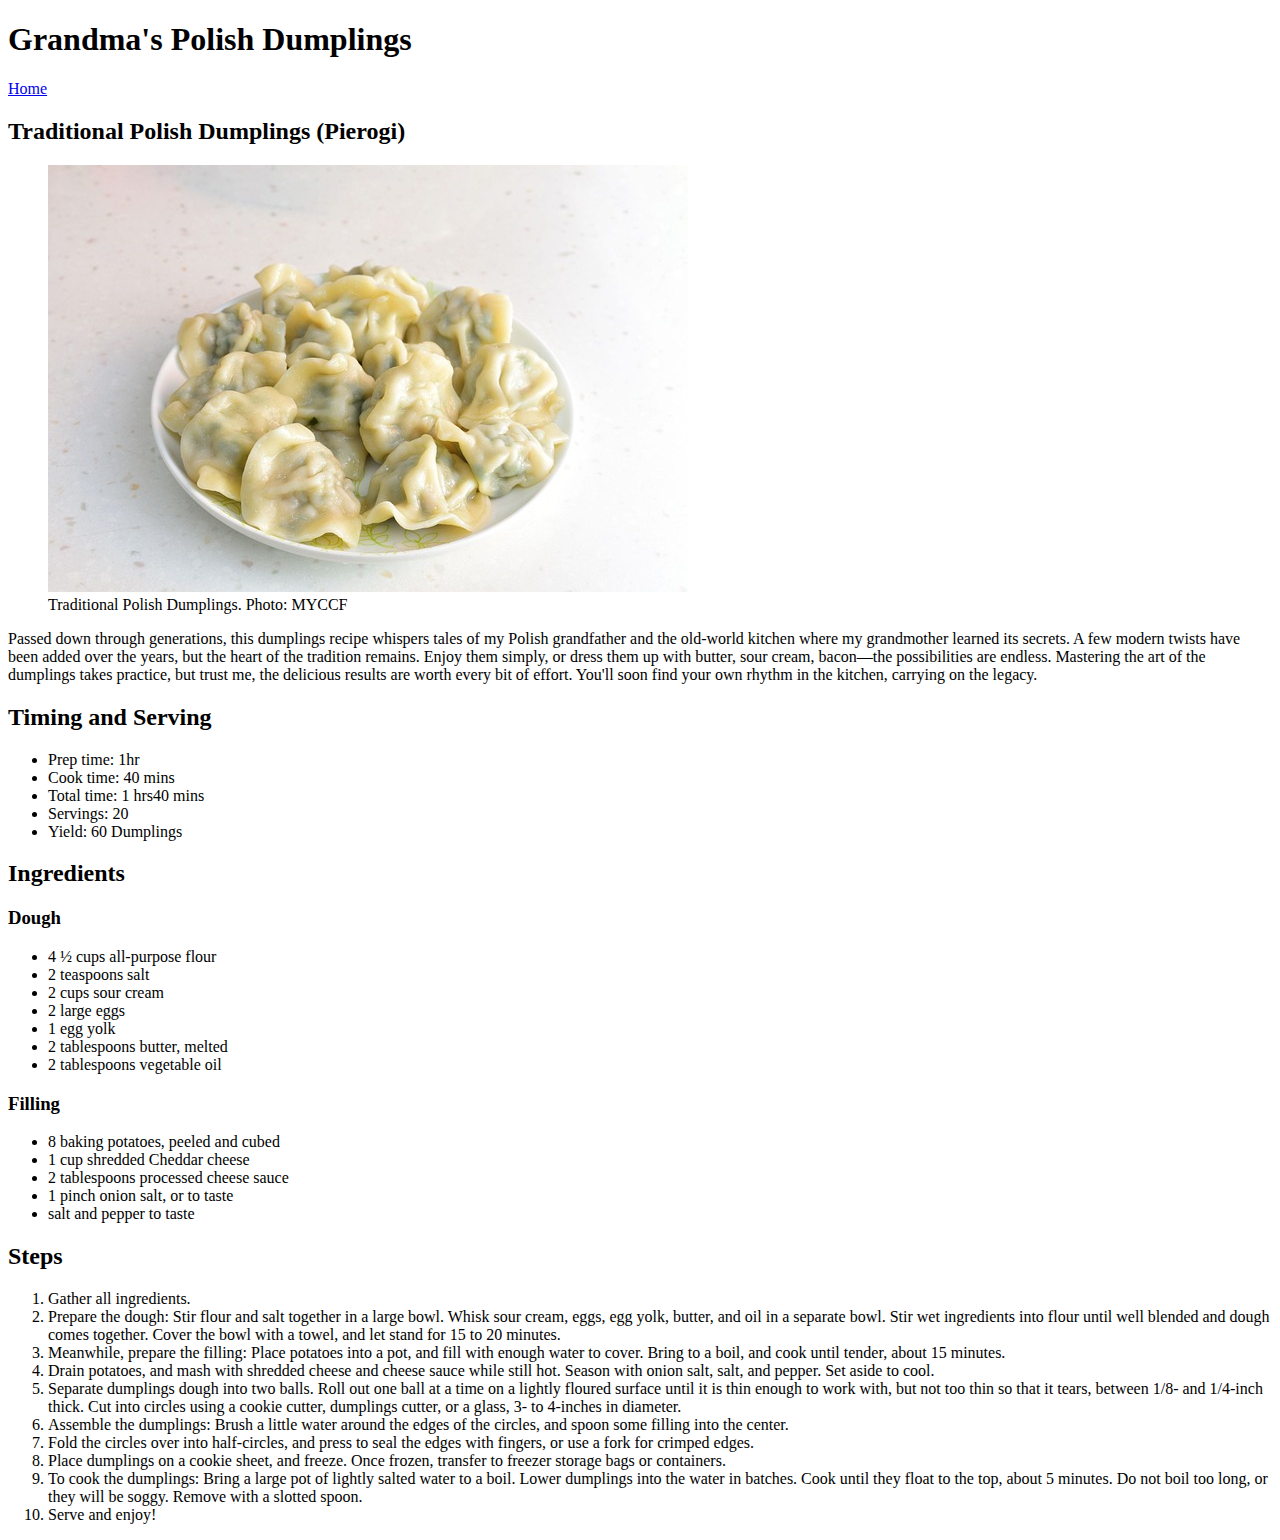
==== recipes/polskie_pierogi.html @ fb5d4b5f "Add: Main webpage and sub pages, images + README" ====
<!DOCTYPE html>
<html lang="en">
    <head>
        <meta charset="UTF-8" />
        <meta name="viewport" content="width=device-width, initial-scale=1.0" />
        <title>Grandma's Polish Dumplings</title>
    </head>
    <body>
        <header>
            <h1>Grandma's Polish Dumplings</h1>
            <a href="/index.html">Home</a>
        </header>
        <main>
            <section>
                <h2>Traditional Polish Dumplings (Pierogi)</h2>
                <figure>
                    <img
                        src="/img/food-8450082_640.jpg"
                        alt="Red velvet pots de creme"
                    />
                    <figcaption>
                        Traditional Polish Dumplings. Photo: MYCCF
                    </figcaption>
                </figure>
                <p>
                    Passed down through generations, this dumplings recipe
                    whispers tales of my Polish grandfather and the old-world
                    kitchen where my grandmother learned its secrets. A few
                    modern twists have been added over the years, but the heart
                    of the tradition remains. Enjoy them simply, or dress them
                    up with butter, sour cream, bacon—the possibilities are
                    endless. Mastering the art of the dumplings takes practice,
                    but trust me, the delicious results are worth every bit of
                    effort. You'll soon find your own rhythm in the kitchen,
                    carrying on the legacy.
                </p>

                <h2>Timing and Serving</h2>
                <ul>
                    <li>Prep time: 1hr</li>
                    <li>Cook time: 40 mins</li>
                    <li>Total time: 1 hrs40 mins</li>
                    <li>Servings: 20</li>
                    <li>Yield: 60 Dumplings</li>
                </ul>

                <h2>Ingredients</h2>
                <h3>Dough</h3>
                <ul>
                    <li>4 ½ cups all-purpose flour</li>
                    <li>2 teaspoons salt</li>
                    <li>2 cups sour cream</li>
                    <li>2 large eggs</li>
                    <li>1 egg yolk</li>
                    <li>2 tablespoons butter, melted</li>
                    <li>2 tablespoons vegetable oil</li>
                </ul>

                <h3>Filling</h3>
                <ul>
                    <li>8 baking potatoes, peeled and cubed</li>
                    <li>1 cup shredded Cheddar cheese</li>
                    <li>2 tablespoons processed cheese sauce</li>
                    <li>1 pinch onion salt, or to taste</li>
                    <li>salt and pepper to taste</li>
                </ul>
                <h2>Steps</h2>
                <ol>
                    <li>Gather all ingredients.</li>
                    <li>
                        Prepare the dough: Stir flour and salt together in a
                        large bowl. Whisk sour cream, eggs, egg yolk, butter,
                        and oil in a separate bowl. Stir wet ingredients into
                        flour until well blended and dough comes together. Cover
                        the bowl with a towel, and let stand for 15 to 20
                        minutes.
                    </li>
                    <li>
                        Meanwhile, prepare the filling: Place potatoes into a
                        pot, and fill with enough water to cover. Bring to a
                        boil, and cook until tender, about 15 minutes.
                    </li>
                    <li>
                        Drain potatoes, and mash with shredded cheese and cheese
                        sauce while still hot. Season with onion salt, salt, and
                        pepper. Set aside to cool.
                    </li>
                    <li>
                        Separate dumplings dough into two balls. Roll out one
                        ball at a time on a lightly floured surface until it is
                        thin enough to work with, but not too thin so that it
                        tears, between 1/8- and 1/4-inch thick. Cut into circles
                        using a cookie cutter, dumplings cutter, or a glass, 3-
                        to 4-inches in diameter.
                    </li>
                    <li>
                        Assemble the dumplings: Brush a little water around the
                        edges of the circles, and spoon some filling into the
                        center.
                    </li>
                    <li>
                        Fold the circles over into half-circles, and press to
                        seal the edges with fingers, or use a fork for crimped
                        edges.
                    </li>
                    <li>
                        Place dumplings on a cookie sheet, and freeze. Once
                        frozen, transfer to freezer storage bags or containers.
                    </li>
                    <li>
                        To cook the dumplings: Bring a large pot of lightly
                        salted water to a boil. Lower dumplings into the water
                        in batches. Cook until they float to the top, about 5
                        minutes. Do not boil too long, or they will be soggy.
                        Remove with a slotted spoon.
                    </li>
                    <li>Serve and enjoy!</li>
                </ol>
            </section>
        </main>
    </body>
</html>
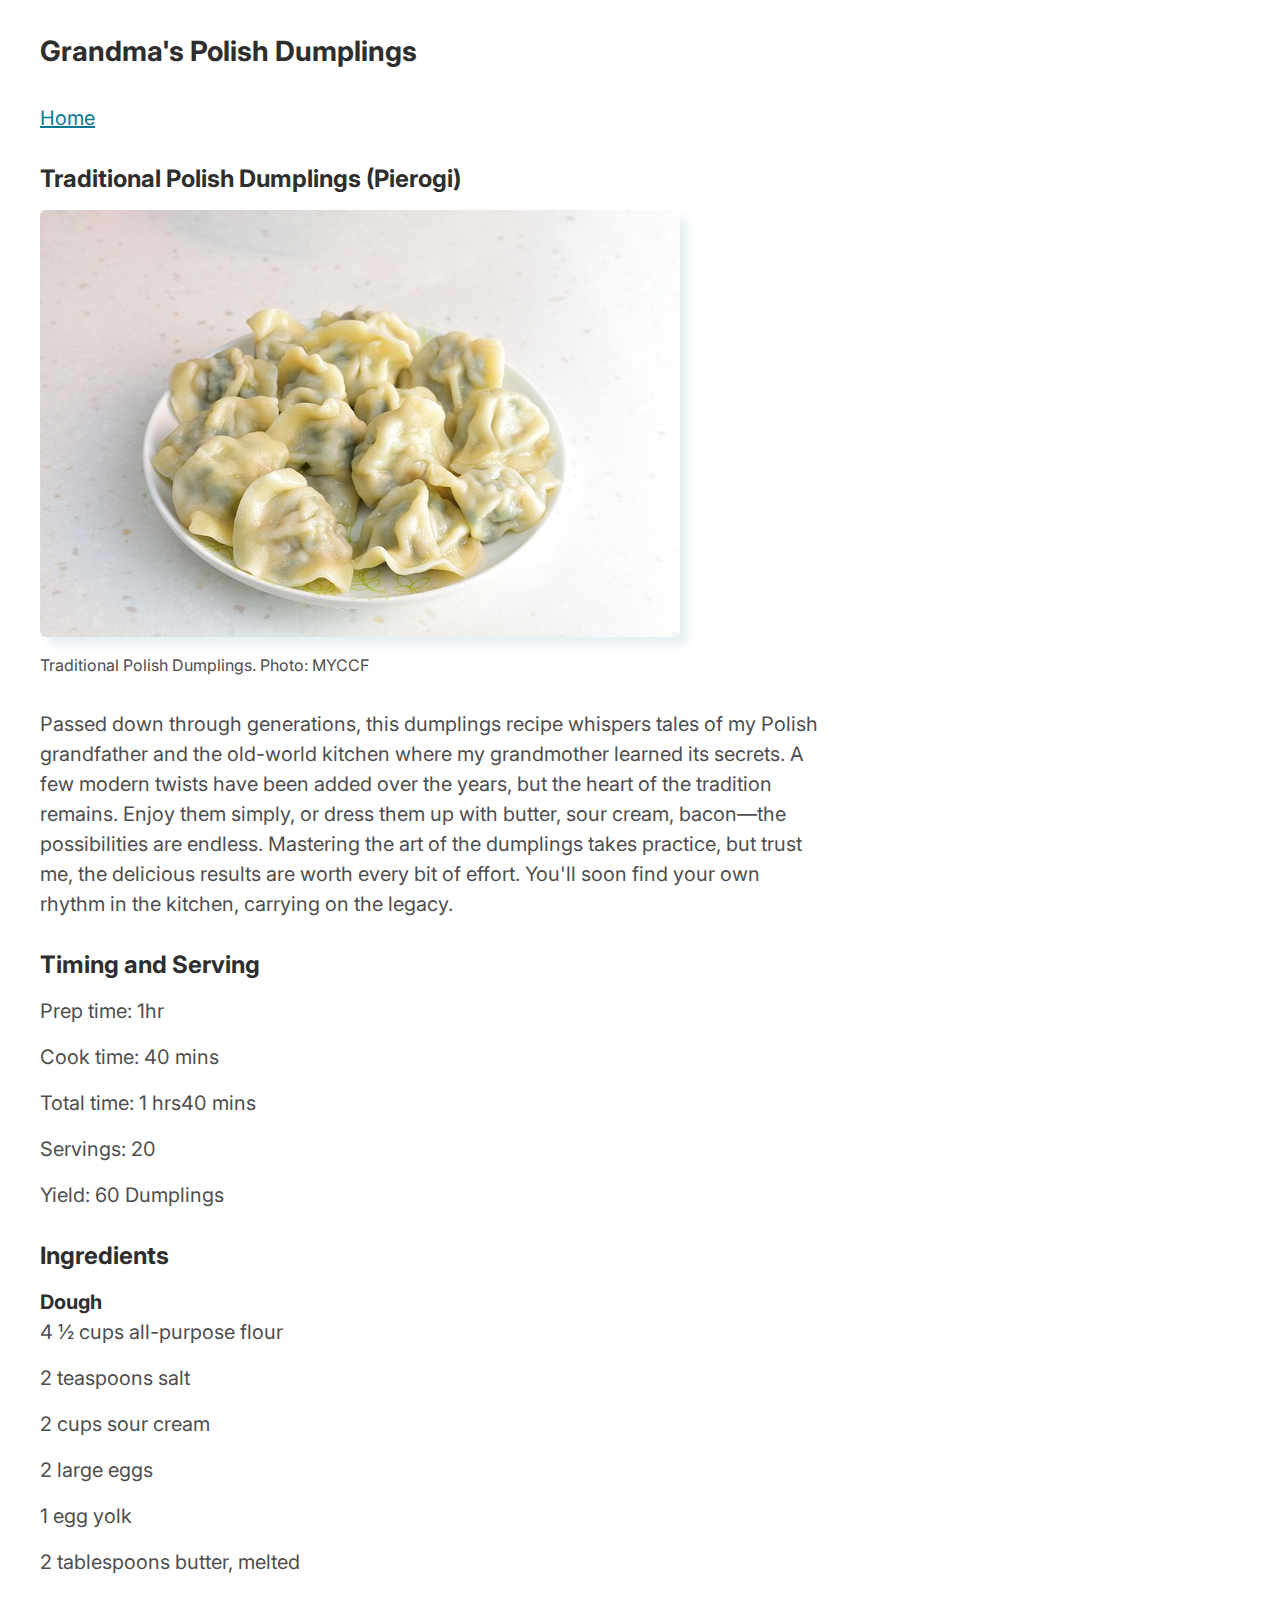
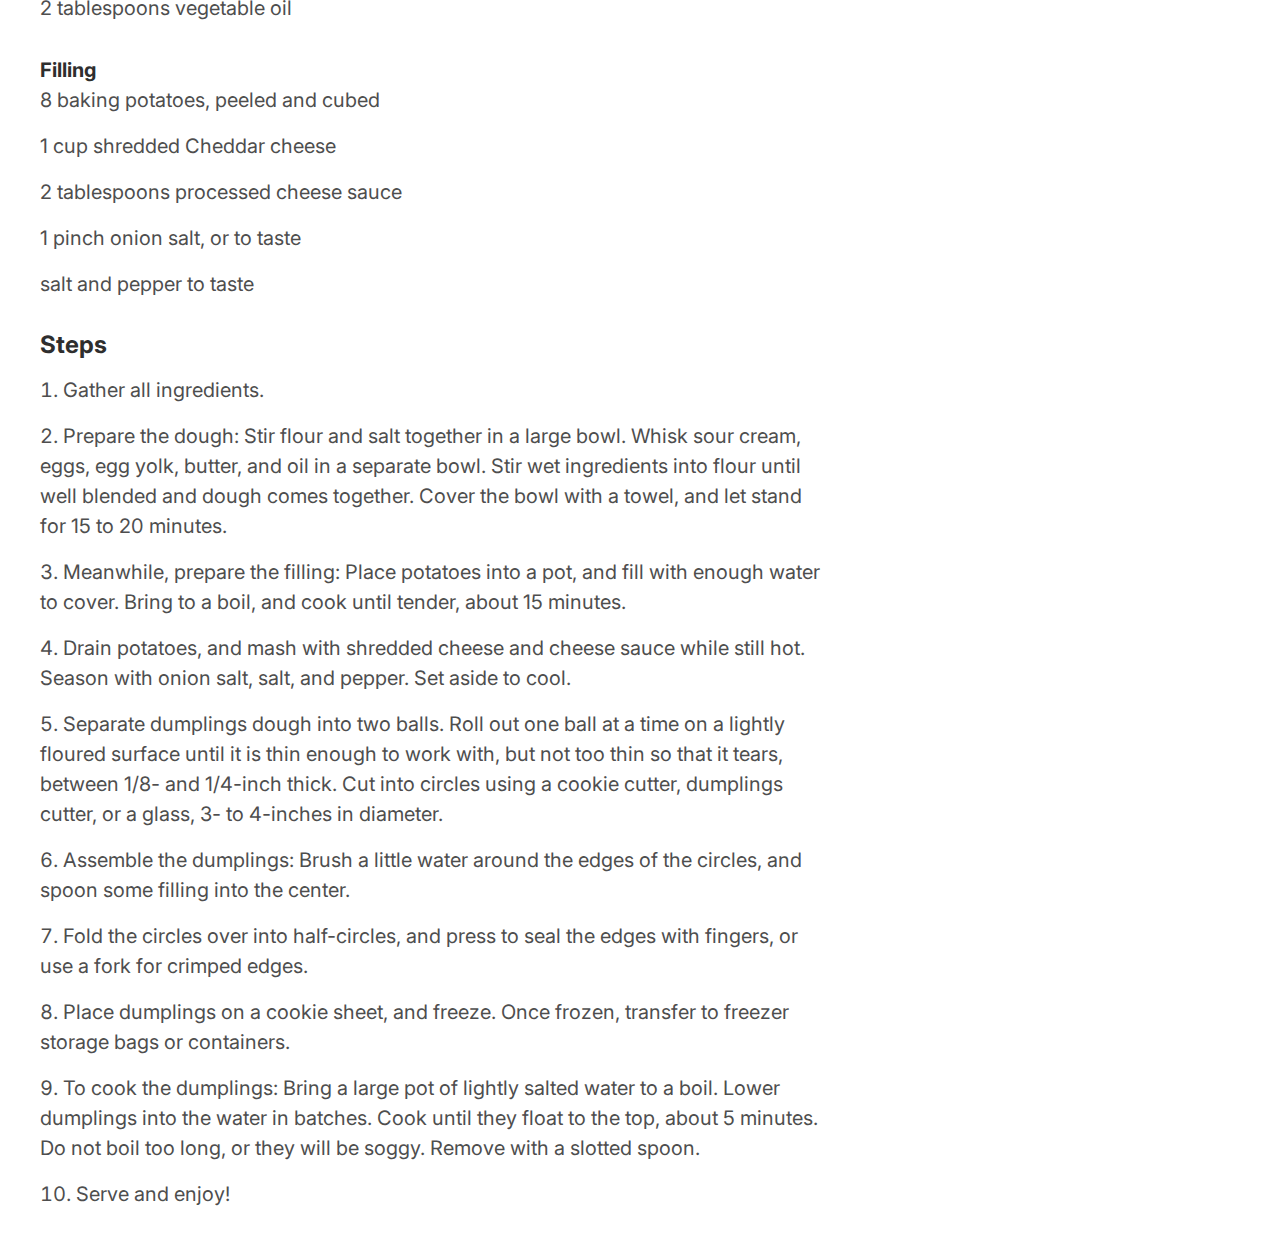
==== commit 9871d627: "Feat: CSS style Basic style applied to: 	new file:   css/style.css 	modified:   index.html 	modified" ====
--- a/recipes/polskie_pierogi.html
+++ b/recipes/polskie_pierogi.html
@@ -4,18 +4,19 @@
         <meta charset="UTF-8" />
         <meta name="viewport" content="width=device-width, initial-scale=1.0" />
         <title>Grandma's Polish Dumplings</title>
+        <link rel="stylesheet" href="../css/style.css" />
     </head>
     <body>
-        <header>
+        <header class="container">
             <h1>Grandma's Polish Dumplings</h1>
-            <a href="/index.html">Home</a>
+            <a href="../index.html">Home</a>
         </header>
-        <main>
+        <main class="container">
             <section>
                 <h2>Traditional Polish Dumplings (Pierogi)</h2>
                 <figure>
                     <img
-                        src="/img/food-8450082_640.jpg"
+                        src="../img/food-8450082_640.jpg"
                         alt="Red velvet pots de creme"
                     />
                     <figcaption>
--- a/css/style.css
+++ b/css/style.css
@@ -0,0 +1,115 @@
+@import url('https://fonts.googleapis.com/css2?family=Inter:ital,opsz,wght@0,14..32,100..900;1,14..32,100..900&display=swap');
+
+*,
+*::before,
+*::after {
+    margin: 0;
+    padding: 0;
+}
+
+body {
+    font-family: 'Inter', serif;
+    font-optical-sizing: auto;
+    font-weight: 400;
+    font-style: normal;
+    color: #4e4e4e;
+    line-height: 1.5;
+}
+
+ul,
+ol {
+    margin: 0;
+    padding: 0;
+}
+
+ul {
+    list-style: none;
+}
+
+ol {
+    list-style-position: inside;
+}
+
+img {
+    max-inline-size: 100%;
+    display: block;
+}
+
+figure img {
+    border-radius: 6px;
+    box-shadow: 8px 8px 8px rgba(7, 122, 146, 0.1);
+    margin-bottom: 1rem;
+}
+
+ul li,
+ol li {
+    margin-bottom: 1rem;
+}
+
+figure,
+h1,
+p,
+ul,
+ol,
+header {
+    margin: 0;
+    margin-bottom: 2rem;
+}
+
+h1,
+h2,
+h3 {
+    color: rgb(46, 46, 46);
+}
+
+h2 {
+    line-height: 1.2;
+    margin-bottom: 1rem;
+}
+
+header {
+    padding-block-start: 2rem;
+}
+
+a:link,
+a:visited {
+    color: rgb(7, 122, 146);
+}
+
+a:hover,
+a:active {
+    color: rgb(5, 81, 97);
+}
+
+h1,
+h2,
+h3 {
+    font-weight: 700;
+}
+
+h1 {
+    font-size: 1.75rem;
+    line-height: 1.4;
+}
+
+h2 {
+    font-size: 1.5rem;
+}
+
+p,
+h3,
+ul li,
+ol li,
+header a {
+    font-size: 1.25rem;
+}
+
+p,
+li {
+    max-width: 60ch;
+}
+
+.container {
+    max-inline-size: 75rem;
+    margin-inline: auto;
+}
